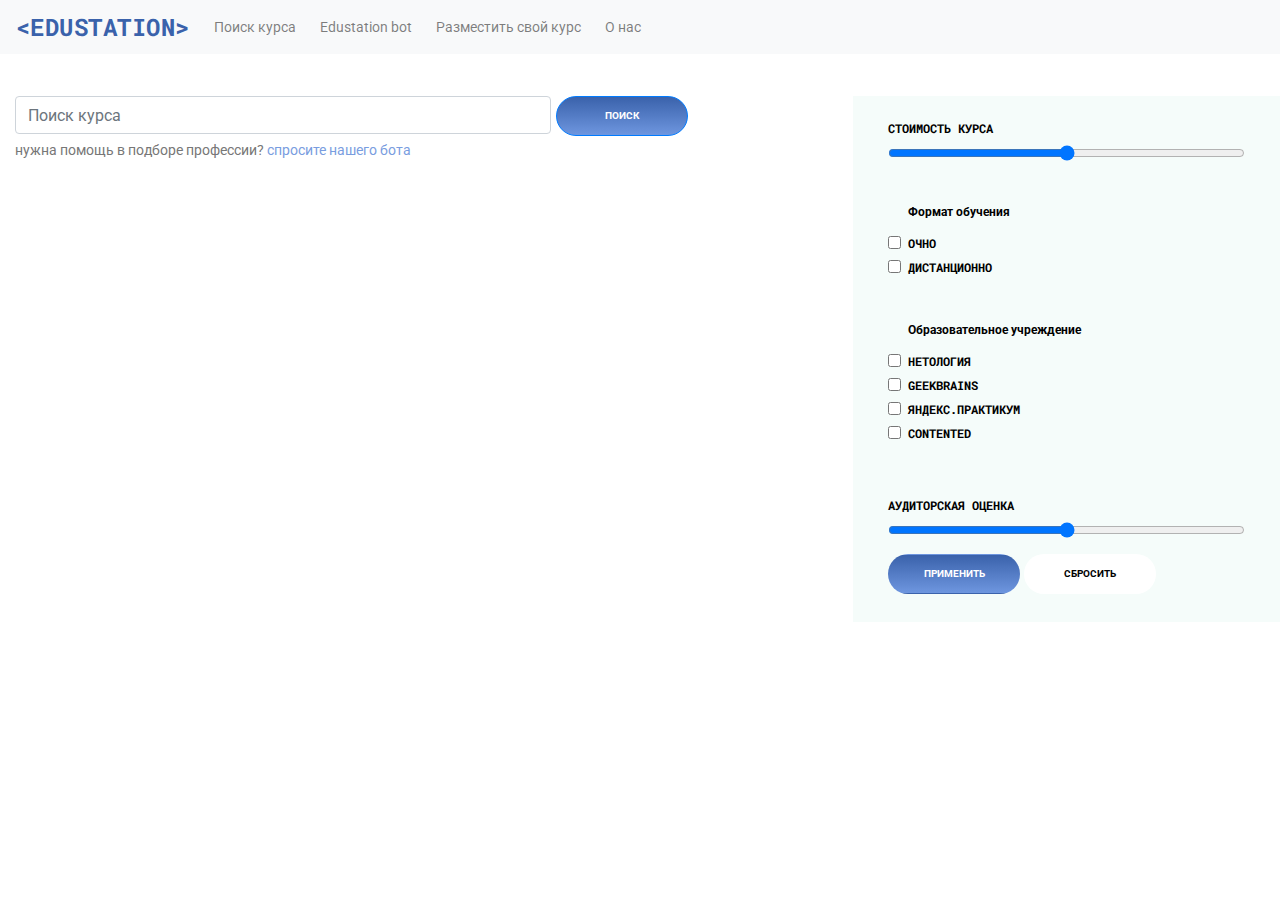
==== templates/index.html @ 4ad01ff1 "first commit" ====
<!doctype html>
<html lang="en">
  <head>
    <!-- Required meta tags -->
    <meta charset="utf-8">
    <meta name="viewport" content="width=device-width, initial-scale=1, shrink-to-fit=no">

    <!-- Bootstrap CSS -->
    <link rel="stylesheet" href="https://stackpath.bootstrapcdn.com/bootstrap/4.3.1/css/bootstrap.min.css" integrity="sha384-ggOyR0iXCbMQv3Xipma34MD+dH/1fQ784/j6cY/iJTQUOhcWr7x9JvoRxT2MZw1T" crossorigin="anonymous">


    <link rel="stylesheet" href="/static/style.css">
    <script src="/static/funs.js"></script>
    <title>Edustation</title>
</head>

<body>
    <nav class="navbar navbar-expand-lg navbar-light bg-light fixed-top">
        <a class="navbar-brand logo" href="#">&lt;Edustation&gt; </a>
        <button class="navbar-toggler" type="button" data-toggle="collapse" data-target="#navbarSupportedContent" aria-controls="navbarSupportedContent" aria-expanded="false" aria-label="Toggle navigation">
            <span class="navbar-toggler-icon"></span>
        </button>

        <div class="collapse navbar-collapse" id="navbarSupportedContent">
            <ul class="navbar-nav mr-auto">
                <li class="nav-item mr-2">
                    <a class="nav-link" href="#">Поиск курса</a>
                </li>
                <li class="nav-item mr-2">
                    <a class="nav-link" href="/chatbot">Edustation bot</a>
                </li>

                <li class="nav-item mr-2">
                    <a class="nav-link" href="#">Разместить свой курс</a>
                </li>

                <li class="nav-item mr-2">
                    <a class="nav-link" href="#">О нас</a>
                </li>

            </ul>
        </div>
    </nav>
    <main>
        <div class="container-fluid mt-5 pt-5">
            <div class="row">
                <div class="container col-md-8 col-sm-12 ">

                    <form class="form-row">
                        <div class="form-row col-sm-8">
                            <div class="col">
                                <input type="text" oninput="poisk()" class="form-control" id="search" placeholder="Поиск курса">
                                <p class="bot_link"><br>нужна помощь в подборе профессии? <a href="#">спросите нашего бота</a></p>
                            </div>

                        </div>
                        <button type="submit" class="btn btn-primary mb-2">Поиск</button>
                    </form>

                    <div class="main_content">

                        <!-- data output-->


                    </div>

                </div>

                <div class="filters col-md-4 col-sm-12">
                    <form>

                        <div class="form-group">
                            <label for="formControlRange">Стоимость курса</label>
                            <input type="range" class="form-control-range" id="formControlRange">
                        </div>

                        <div class="form-check mt-5">
                            <p>Формат обучения</p>
                            <input class="form-check-input" type="checkbox" value="" id="defaultCheck1">
                            <label class="form-check-label" for="defaultCheck1">
                                Очно
                            </label>
                        </div>

                        <div class="form-check">
                            <input class="form-check-input" type="checkbox" value="" id="defaultCheck1">
                            <label class="form-check-label" for="defaultCheck1">
                                Дистанционно
                            </label>
                        </div>


                        <div class="form-check mt-5">
                            <p>Образовательное учреждение</p>
                            <input class="form-check-input" type="checkbox" value="" id="defaultCheck1">
                            <label class="form-check-label" for="defaultCheck1">
                                Нетология
                            </label>
                        </div>
                        <div class="form-check">
                            <input class="form-check-input" type="checkbox" value="" id="defaultCheck1">
                            <label class="form-check-label" for="defaultCheck1">
                                Geekbrains
                            </label>
                        </div>

                        <div class="form-check">
                            <input class="form-check-input" type="checkbox" value="" id="defaultCheck1">
                            <label class="form-check-label" for="defaultCheck1">
                                Яндекс.Практикум
                            </label>
                        </div>

                        <div class="form-check">
                            <input class="form-check-input" type="checkbox" value="" id="defaultCheck1">
                            <label class="form-check-label" for="defaultCheck1">
                                Contented
                            </label>
                        </div>



                        <div class="form-group mt-5">
                            <label for="formControlRange">Аудиторская оценка</label>
                            <input type="range" class="form-control-range" id="formControlRange">
                        </div>

                        <button type="submit" class="btn mb-2">Применить</button>

                        <button type="submit" class=" btn btn-glass mb-2">Сбросить</button>

                    </form>

                </div>
            </div>
        </div>

    </main>
    <!-- Optional JavaScript -->
    <!-- jQuery first, then Popper.js, then Bootstrap JS -->
    <script src="https://code.jquery.com/jquery-3.3.1.slim.min.js" integrity="sha384-q8i/X+965DzO0rT7abK41JStQIAqVgRVzpbzo5smXKp4YfRvH+8abtTE1Pi6jizo" crossorigin="anonymous"></script>
    <script src="https://cdnjs.cloudflare.com/ajax/libs/popper.js/1.14.7/umd/popper.min.js" integrity="sha384-UO2eT0CpHqdSJQ6hJty5KVphtPhzWj9WO1clHTMGa3JDZwrnQq4sF86dIHNDz0W1" crossorigin="anonymous"></script>
    <script src="https://stackpath.bootstrapcdn.com/bootstrap/4.3.1/js/bootstrap.min.js" integrity="sha384-JjSmVgyd0p3pXB1rRibZUAYoIIy6OrQ6VrjIEaFf/nJGzIxFDsf4x0xIM+B07jRM" crossorigin="anonymous"></script>
</body></html>
---- static/style.css ----
@import url('https://fonts.googleapis.com/css?family=Roboto+Mono:100,100i,300,300i,400,400i,500,500i,700,700i|Roboto:100,100i,300,300i,400,400i,500,500i,700,700i,900,900i&display=swap&subset=cyrillic');

/*Global Styles*/
h1 {
    font-family: Roboto Mono;
    font-style: normal;
    font-weight: bold;
    font-size: 48px;
    line-height: 140%;
    letter-spacing: -0.02em;

    color: #000000;
}

h2 {
    font-family: Roboto Mono;
    font-style: normal;
    font-weight: bold;
    font-size: 24px;
    line-height: 140.62%;
    letter-spacing: -0.004em;

    color: #000000;
}

p {
    font-family: Roboto;
    font-style: normal;
    font-weight: normal;
    font-size: 16px;
    line-height: 130%;

    color: #000000;
}

.btn {
    width: 132px;
    height: 40px;
    background: linear-gradient(180deg, #3A62AB 0%, #6E96DF 100%);
    border-radius: 20px;
    color: #fff;
    font-weight: bold;
    text-transform: uppercase;
    font-family: Roboto;
    font-style: normal;
    font-weight: bold;
    font-size: 10px;
    line-height: 12px;
}

.btn:hover {
    background: linear-gradient(180deg, #2d5db4 0%, #6E96DF 100%);
    color: #f4f4f4;
}

a {
    font-family: Roboto;
    font-style: normal;
    font-weight: normal;
    font-size: 14px;
    line-height: 20px;

    color: #799DE0;
}

a:hover {
    text-decoration: none;
    color: #4378db;
    box-shadow: 0px 0px 2px rgba(0, 0, 0, 0.15);
}


/*Header styles*/
.navbar-brand {
    font-family: Roboto Mono;
    font-style: normal;
    font-weight: bold;
    font-size: 24px;
    line-height: 28px;
    letter-spacing: 0.02em;
    text-transform: uppercase;
    color: #3A62AB;
    text-transform: uppercase;
}

.navbar-light .navbar-brand {
    color: #3A62AB;
}


/*Main*/
.bot_link {
    font-family: Roboto;
    font-style: normal;
    font-weight: normal;
    font-size: 14px;
    line-height: 6px;

    color: #777;
}

.cart {
    position: relative;
    background: #FFFFFF;
    max-width: 760px;
    min-height: 228px;
    height: auto;
    box-shadow: 0px 0px 2px rgba(0, 0, 0, 0.15);
    margin-bottom: 30px;
}

.cart .img_wrap {
    position: absolute;
    top: 30px;
    left: 18px;
    width: 100px;
    height: 100px;
    background: #EBEEF3;
}

.cart img {
    padding-top: 40px;
    margin-left: 10px;
}

.cart h2 {
    position: absolute;
    top: 16px;
    left: 145px;
}

.cart p {
    position: absolute;
    left: 144px;
    top: 106px;

    padding: 0 14px 14px 0;

    font-family: Roboto;
    font-style: normal;
    font-weight: normal;
    font-size: 14px;
    line-height: 18px;
    letter-spacing: 0.01em;

    color: #777777;
}

.cart_info {
    position: absolute;
    left: 144px;
    top: 64px;

    font-family: Roboto;
    font-size: 14px;

    color: #777777;
}

.cart_teacher::before {
    content: url(img/edu.svg);
    padding-right: 6px;
}

.cart_time::before {
    content: url(img/clock.svg);
    padding-right: 6px;
}

.cart_info ul li {
    display: inline;
    padding-right: 28px;
}


/*Filters styles*/
.filters {
    max-width: 460px;
    background: #F5FCFA;
}

.filters form {
    margin: 20px;
}

.filters label {
    font-family: Roboto Mono;
    font-style: normal;
    font-weight: bold;
    font-size: 12px;
    line-height: 18px;
    text-transform: uppercase;

    color: #000000;
}

.filters p {
    font-family: Roboto;
    font-style: normal;
    font-weight: bold;
    font-size: 12px;
    line-height: 6px;

    color: #000000;
}

.filters .btn-glass {
    background: #fff;
    color: #000;
}
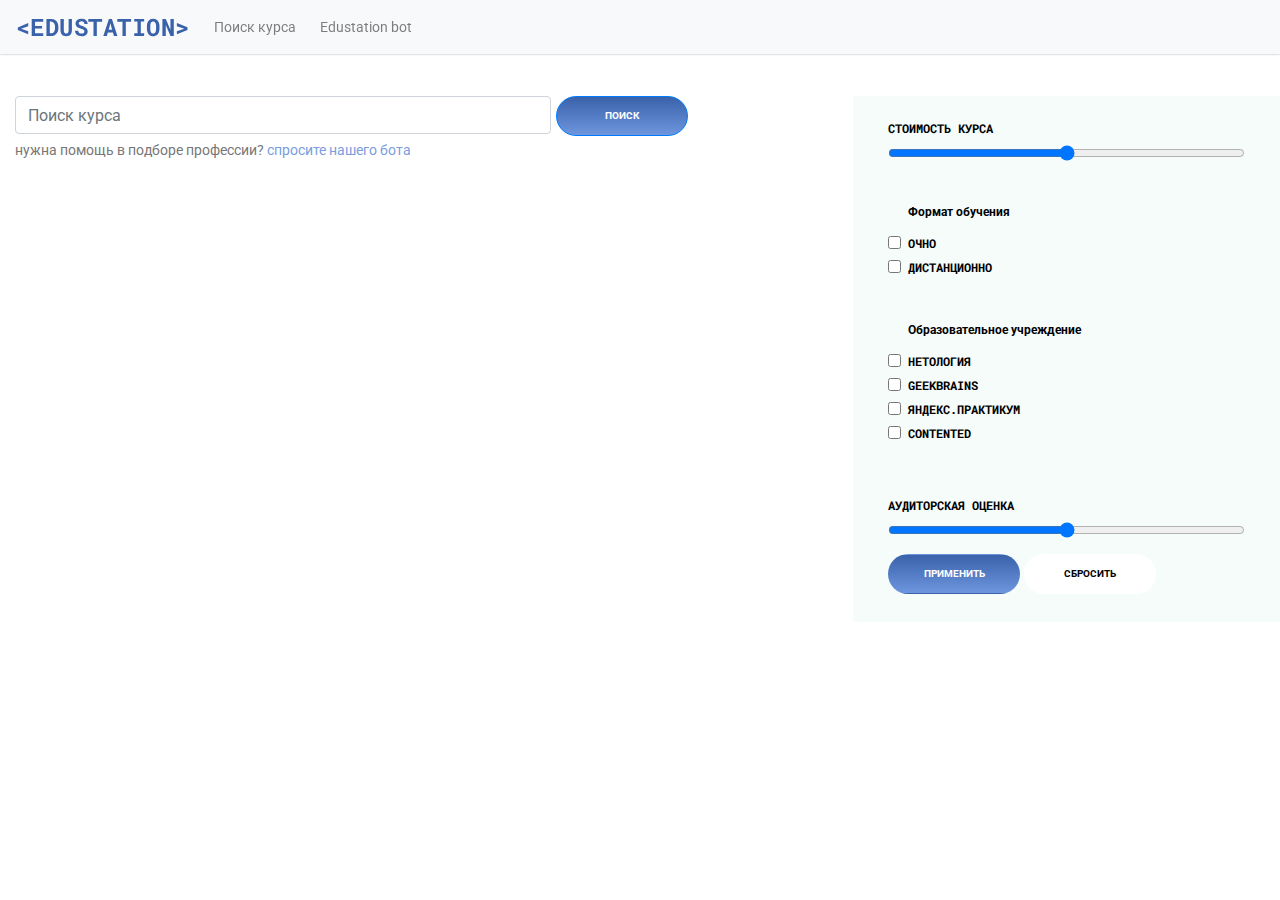
==== commit 7fd94621: "after merge" ====
--- a/templates/index.html
+++ b/templates/index.html
@@ -15,32 +15,26 @@
 </head>
 
 <body>
-    <nav class="navbar navbar-expand-lg navbar-light bg-light fixed-top">
-        <a class="navbar-brand logo" href="#">&lt;Edustation&gt; </a>
-        <button class="navbar-toggler" type="button" data-toggle="collapse" data-target="#navbarSupportedContent" aria-controls="navbarSupportedContent" aria-expanded="false" aria-label="Toggle navigation">
-            <span class="navbar-toggler-icon"></span>
-        </button>
+  <nav class="navbar navbar-expand-lg navbar-light bg-light fixed-top">
+      <a class="navbar-brand logo" href="#">&lt;Edustation&gt; </a>
+      <button class="navbar-toggler" type="button" data-toggle="collapse" data-target="#navbarSupportedContent" aria-controls="navbarSupportedContent" aria-expanded="false" aria-label="Toggle navigation">
+          <span class="navbar-toggler-icon"></span>
+      </button>
 
-        <div class="collapse navbar-collapse" id="navbarSupportedContent">
-            <ul class="navbar-nav mr-auto">
-                <li class="nav-item mr-2">
-                    <a class="nav-link" href="#">Поиск курса</a>
-                </li>
-                <li class="nav-item mr-2">
-                    <a class="nav-link" href="/chatbot">Edustation bot</a>
-                </li>
-
-                <li class="nav-item mr-2">
-                    <a class="nav-link" href="#">Разместить свой курс</a>
-                </li>
-
-                <li class="nav-item mr-2">
-                    <a class="nav-link" href="#">О нас</a>
-                </li>
-
-            </ul>
-        </div>
-    </nav>
+      <div class="collapse navbar-collapse" id="navbarSupportedContent">
+          <ul class="navbar-nav mr-auto">
+              <li class="nav-item mr-2">
+                  <a class="nav-link" href="/">Поиск курса</a>
+              </li>
+              <li class="nav-item mr-2">
+                  <a class="nav-link" href="/chatbot">Edustation bot</a>
+              </li>
+              <!-- <li class="nav-item mr-2">
+                  <a class="nav-link" href="#">Разместить свой курс</a>
+              </li> -->
+          </ul>
+      </div>
+  </nav>
     <main>
         <div class="container-fluid mt-5 pt-5">
             <div class="row">
@@ -49,7 +43,7 @@
                     <form class="form-row">
                         <div class="form-row col-sm-8">
                             <div class="col">
-                                <input type="text" oninput="poisk()" class="form-control" id="search" placeholder="Поиск курса">
+                                <input type="text" oninput="poisk(document.getElementById('search').value)" class="form-control" id="search" placeholder="Поиск курса">
                                 <p class="bot_link"><br>нужна помощь в подборе профессии? <a href="#">спросите нашего бота</a></p>
                             </div>
 
--- a/static/style.css
+++ b/static/style.css
@@ -11,7 +11,9 @@
 
     color: #000000;
 }
-
+nav{
+  box-shadow: 0 0 2px rgba(0,0,0,.35);
+}
 h2 {
     font-family: Roboto Mono;
     font-style: normal;
@@ -21,6 +23,14 @@
     letter-spacing: -0.004em;
 
     color: #000000;
+}
+
+h3 {
+    font-family: Roboto;
+    font-style: normal;
+    font-weight: 300;
+    font-size: 48px;
+    line-height: 140%;
 }
 
 p {
@@ -208,3 +218,44 @@
     background: #fff;
     color: #000;
 }
+
+
+/*Cart Detail styles*/
+.cart_info_detail {
+    margin-top: 10px;
+}
+
+.cart_info_detail ul li {
+    display: inline;
+    margin-right: 20px;
+}
+
+.cart_info_detail ul {
+    padding-inline-start: 0px;
+}
+
+.btn-reg {
+    width: 180px;
+}
+
+.cart_detail {
+    width: 760px;
+}
+
+.detail_content {
+    margin-top: 26px;
+
+    font-family: Roboto;
+    font-size: 16px;
+    line-height: 21%;
+
+    color: #888;
+}
+
+datail_statistics p {
+    font-family: Roboto;
+    font-style: normal;
+    font-weight: 300;
+    font-size: 14px;
+
+}
